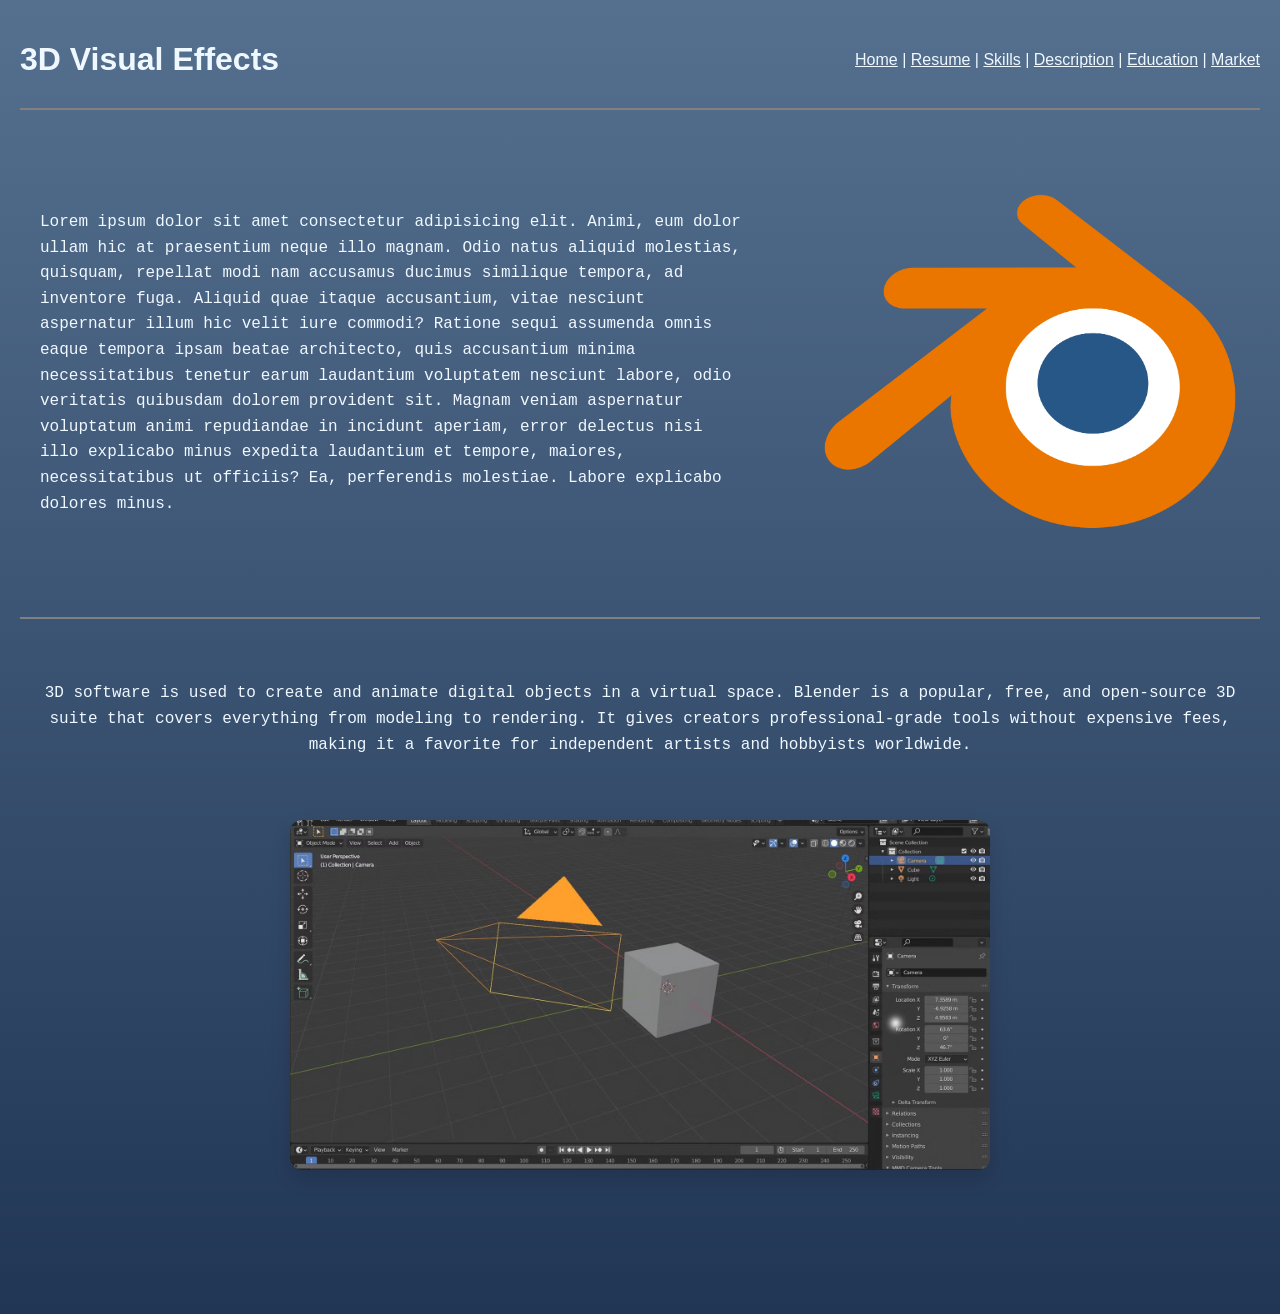
==== index.html @ e1143a76 "test" ====
<!DOCTYPE html>
<html>
    <head>
        <link rel="stylesheet" href="style.css">
    </head>
    <body class="background_1">
        <header class="site-header">
            <h1 class="h1_1_tag">3D Visual Effects</h1>
            <nav class="nav_1_tag">
                <a href="index.html" style="color: aliceblue;">Home</a> | <a href="resume.html" style="color: aliceblue;;">Resume</a> | <a href="skills.html" style="color: aliceblue;">Skills</a> |  <a href="JobDescription.html" style="color: aliceblue;">Description</a> | <a href="education.html" style="color: aliceblue;">Education</a> | <a href="JobMarket.html" style="color: aliceblue;">Market</a>
            </nav>
        </header>
        <hr color="gray">
        <section class="first_box" style="margin-top: 5%; margin-bottom: 5%;">
            <div class="intro-text">
                <p class="p_1_tag">Lorem ipsum dolor sit amet consectetur adipisicing elit. Animi, eum dolor ullam hic at praesentium neque illo magnam. Odio natus aliquid molestias, quisquam, repellat modi nam accusamus ducimus similique tempora, ad inventore fuga. Aliquid quae itaque accusantium, vitae nesciunt aspernatur illum hic velit iure commodi? Ratione sequi assumenda omnis eaque tempora ipsam beatae architecto, quis accusantium minima necessitatibus tenetur earum laudantium voluptatem nesciunt labore, odio veritatis quibusdam dolorem provident sit. Magnam veniam aspernatur voluptatum animi repudiandae in incidunt aperiam, error delectus nisi illo explicabo minus expedita laudantium et tempore, maiores, necessitatibus ut officiis? Ea, perferendis molestiae. Labore explicabo dolores minus.</p>
            </div>
            <div class="first_image">
                <img src="./public/blender.png" alt="Blender Logo">
            </div>
        </section>
        <hr color="gray">
        <p class="p_2_tag" style="margin-top: 5%;">3D software is used to create and animate digital objects in a virtual space. Blender is a popular, free, and open-source 3D suite that covers everything from modeling to rendering. It gives creators professional-grade tools without expensive fees, making it a favorite for independent artists and hobbyists worldwide.</p>
            <div class="fourth_image" style="margin-top: 5%; margin-bottom: 10%;">
                <img src="./public/viewport.png" alt="Blender Viewport">
            </div>
    </body>
</html>
---- style.css ----
.site-header {
	display: flex;
	align-items: center;
	justify-content: space-between;
    color: aliceblue;
}

.h1_1_tag {
    font-family: 'Franklin Gothic Medium', 'Arial Narrow', Arial, sans-serif;
}

.site-header h1 {
	margin: 5;
}

.nav_1_tag {
    font-family: 'Franklin Gothic Medium', 'Arial Narrow', Arial, sans-serif;
}

.p_1_tag {
    font-family: 'Courier New', 'Arial Narrow', Arial, sans-serif;
    margin: 0;
    line-height: 1.6;
    color: aliceblue;
}

.first_box {
    display: flex;
    align-items: center;
    gap: 30px;
    padding: 20px;
}

.intro-text {
    flex: 1 1 60%;
}

.first_image {
    flex: 1 1 40%;
    display: flex;
    justify-content: flex-end;
}

.first_image img {
    width: 100%;
    max-width: 420px;
    height: auto;
    border-radius: 12px;
/*    box-shadow: 0 8px 20px rgba(0, 0, 0, 0.15); */
    transition: transform 0.25s ease;
}

.first_image img:hover {
    transform: scale(1.04);
}

body {
    background-color: rgb(47, 79, 79);
    margin: 0;
    padding: 20px;
}

.p_2_tag {
    font-family: 'Courier New', 'Arial Narrow', Arial, sans-serif;
    margin: 5;
    line-height: 1.6;
    text-align: center;
    color: aliceblue;
}

.background_1 {
    min-height: 100vh;
    box-sizing: border-box;
  background-image: linear-gradient(to bottom, rgb(85, 112, 143), rgb(33, 54, 85));
}

.background_2 {
    min-height: 100vh;
    box-sizing: border-box;
  background-image: linear-gradient(to bottom, rgb(33, 56, 82), rgb(82, 100, 124));
}

.background_3 {
    min-height: 100vh;
    box-sizing: border-box;
  background-image: linear-gradient(to bottom, rgb(24, 62, 100), rgb(19, 40, 68));
}

.background_4 {
    min-height: 100vh;
    box-sizing: border-box;
  background-image: linear-gradient(to bottom, rgb(38, 48, 59), rgb(74, 114, 167));
}

.background_5 {
    min-height: 100vh;
    box-sizing: border-box;
  background-image: linear-gradient(to bottom, rgb(53, 91, 134), rgb(30, 50, 75));
}

.background_6 {
    min-height: 100vh;
    box-sizing: border-box;
  background-image: linear-gradient(to bottom, rgb(58, 96, 143), rgb(33, 45, 63));
}

@view-transition {
  navigation: auto;
}

.second_image {
    flex: 1 1 40%;
    display: flex;
    justify-content: center;
    margin-top: 4%;
    margin-bottom: 5%;
}

.second_image img {
    width: 100%;
    max-width: 420px;
    height: auto;
    border-radius: 12px;
    box-shadow: 0 8px 20px rgba(0, 0, 0, 0.15);
    transition: transform 0.25s ease;
}

.second_image img:hover {
    transform: scale(1.04);
}

.third_image {
    flex: 1 1 40%;
    display: flex;
    justify-content: center;
    margin-top: 4%;
    margin-bottom: 5%;
}

.third_image img {
    width: 100%;
    max-width: 420px;
    height: auto;
    border-radius: 12px;
/*    box-shadow: 0 8px 20px rgba(0, 0, 0, 0.15); */
    transition: transform 0.25s ease;
}

.third_image img:hover {
    transform: scale(1.04);
}

.p_3_tag {
    font-family: 'Courier New', 'Arial Narrow', Arial, sans-serif;
    margin: 5;
    line-height: 1.6;
    text-align: center;
    color: aliceblue;
}

.fourth_image {
    flex: 1 1 40%;
    display: flex;
    justify-content: center;
    margin-top: 4%;
    margin-bottom: 5%;
}

.fourth_image img {
    width: 100%;
    max-width: 700px;
    height: auto;
    border-radius: 12px;
    box-shadow: 0 8px 20px rgba(0, 0, 0, 0.15);
    transition: transform 0.25s ease;
}

.fourth_image img:hover {
    transform: scale(1.04);
}

.fith_image {
    flex: 1 1 40%;
    display: flex;
    justify-content: center;
    margin-top: 4%;
    margin-bottom: 5%;
}

.fith_image img {
    width: 100%;
    max-width: 700px;
    height: auto;
    border-radius: 12px;
    box-shadow: 0 8px 20px rgba(0, 0, 0, 0.15);
    transition: transform 0.25s ease;
}

.fith_image img:hover {
    transform: scale(1.04);
}
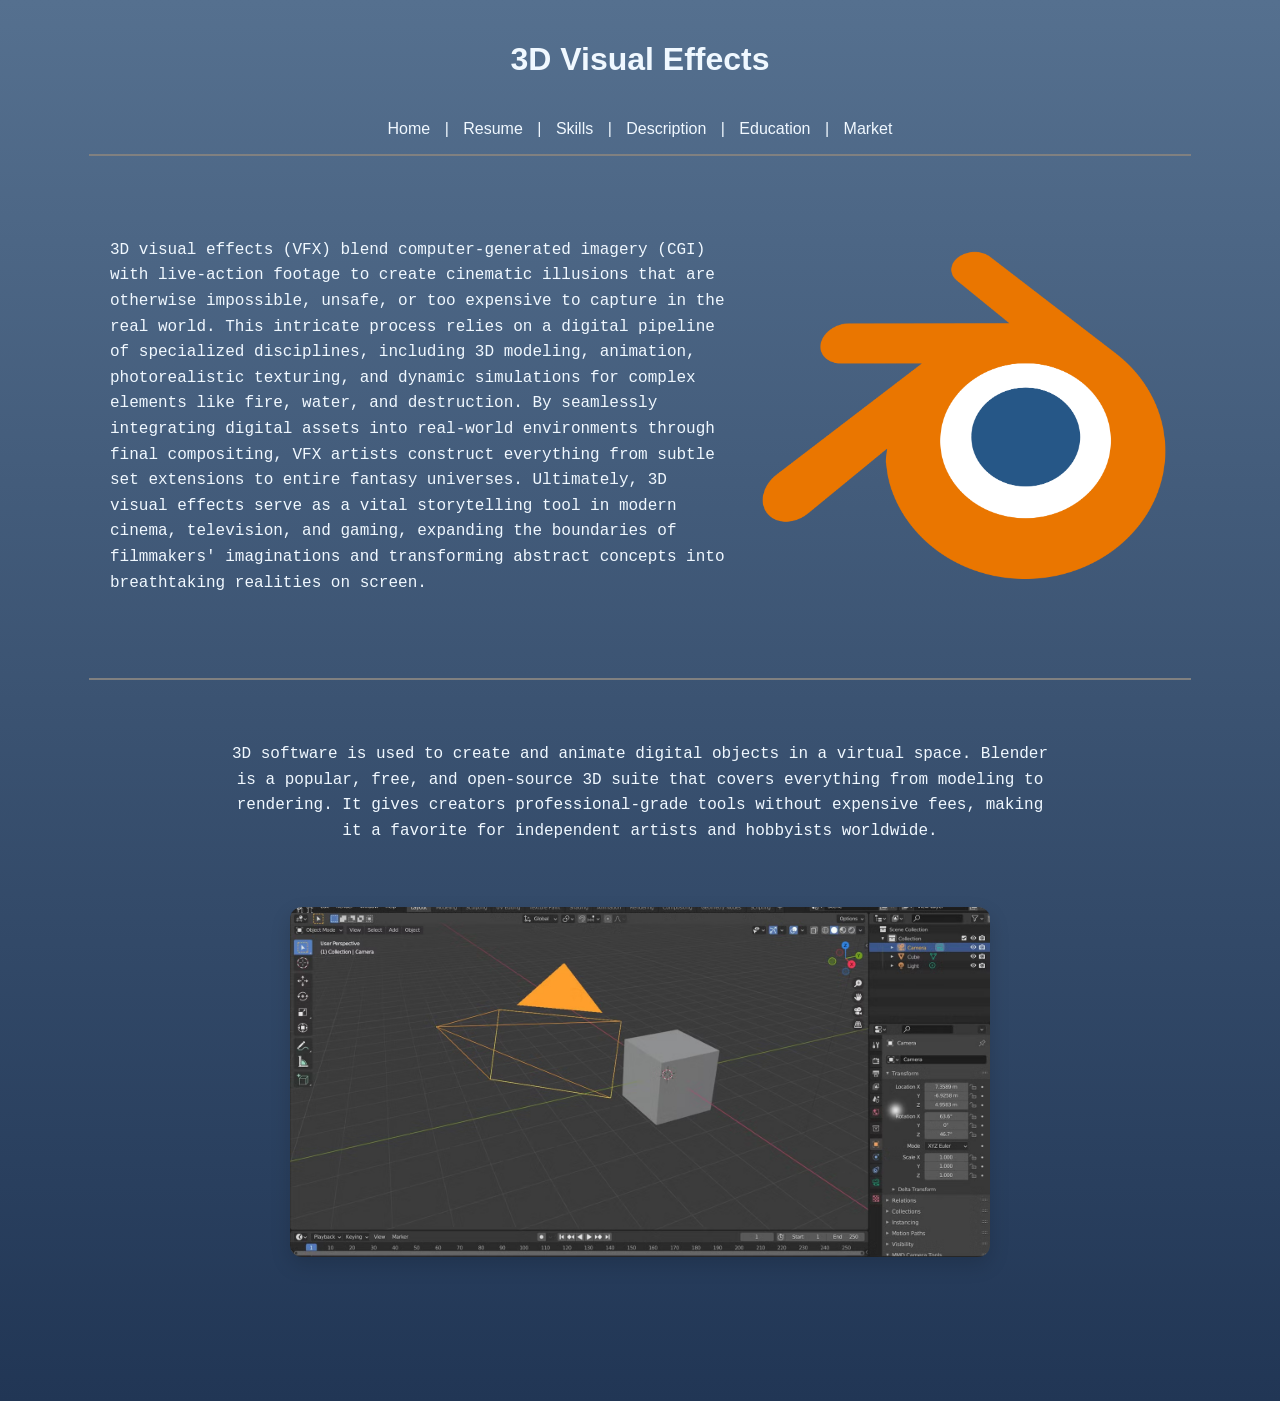
==== commit bee34e12: "Update content and styles for improved layout and readability" ====
--- a/index.html
+++ b/index.html
@@ -13,7 +13,7 @@
         <hr color="gray">
         <section class="first_box" style="margin-top: 5%; margin-bottom: 5%;">
             <div class="intro-text">
-                <p class="p_1_tag">Lorem ipsum dolor sit amet consectetur adipisicing elit. Animi, eum dolor ullam hic at praesentium neque illo magnam. Odio natus aliquid molestias, quisquam, repellat modi nam accusamus ducimus similique tempora, ad inventore fuga. Aliquid quae itaque accusantium, vitae nesciunt aspernatur illum hic velit iure commodi? Ratione sequi assumenda omnis eaque tempora ipsam beatae architecto, quis accusantium minima necessitatibus tenetur earum laudantium voluptatem nesciunt labore, odio veritatis quibusdam dolorem provident sit. Magnam veniam aspernatur voluptatum animi repudiandae in incidunt aperiam, error delectus nisi illo explicabo minus expedita laudantium et tempore, maiores, necessitatibus ut officiis? Ea, perferendis molestiae. Labore explicabo dolores minus.</p>
+                <p class="p_1_tag">3D visual effects (VFX) blend computer-generated imagery (CGI) with live-action footage to create cinematic illusions that are otherwise impossible, unsafe, or too expensive to capture in the real world. This intricate process relies on a digital pipeline of specialized disciplines, including 3D modeling, animation, photorealistic texturing, and dynamic simulations for complex elements like fire, water, and destruction. By seamlessly integrating digital assets into real-world environments through final compositing, VFX artists construct everything from subtle set extensions to entire fantasy universes. Ultimately, 3D visual effects serve as a vital storytelling tool in modern cinema, television, and gaming, expanding the boundaries of filmmakers' imaginations and transforming abstract concepts into breathtaking realities on screen.</p>
             </div>
             <div class="first_image">
                 <img src="./public/blender.png" alt="Blender Logo">
--- a/style.css
+++ b/style.css
@@ -1,7 +1,12 @@
 .site-header {
 	display: flex;
-	align-items: center;
-	justify-content: space-between;
+    flex-direction: column;
+    align-items: center;
+    justify-content: center;
+    gap: 12px;
+    max-width: 1100px;
+    margin: 0 auto;
+    text-align: center;
     color: aliceblue;
 }
 
@@ -15,6 +20,25 @@
 
 .nav_1_tag {
     font-family: 'Franklin Gothic Medium', 'Arial Narrow', Arial, sans-serif;
+    text-align: center;
+}
+
+.nav_1_tag a {
+    display: inline-block;
+    padding: 8px 10px;
+    border-radius: 4px;
+    text-decoration: none;
+    transition: background-color 0.2s ease, box-shadow 0.2s ease;
+}
+
+.nav_1_tag a:hover {
+    background-color: rgba(255, 255, 255, 0.2);
+    box-shadow: 0 0 0 1px rgba(255, 255, 255, 0.3);
+}
+
+.nav_1_tag a:focus-visible {
+    outline: 2px solid aliceblue;
+    outline-offset: 2px;
 }
 
 .p_1_tag {
@@ -29,6 +53,10 @@
     align-items: center;
     gap: 30px;
     padding: 20px;
+    box-sizing: border-box;
+    max-width: 1100px;
+    margin-left: auto;
+    margin-right: auto;
 }
 
 .intro-text {
@@ -60,9 +88,18 @@
     padding: 20px;
 }
 
+hr {
+    max-width: 1100px;
+    margin-left: auto;
+    margin-right: auto;
+}
+
 .p_2_tag {
+    max-width: 850px;
     font-family: 'Courier New', 'Arial Narrow', Arial, sans-serif;
-    margin: 5;
+    margin: 5% auto;
+    padding: 0 12px;
+    box-sizing: border-box;
     line-height: 1.6;
     text-align: center;
     color: aliceblue;
@@ -162,6 +199,10 @@
     flex: 1 1 40%;
     display: flex;
     justify-content: center;
+    box-sizing: border-box;
+    max-width: 900px;
+    margin-left: auto;
+    margin-right: auto;
     margin-top: 4%;
     margin-bottom: 5%;
 }
@@ -198,4 +239,15 @@
 
 .fith_image img:hover {
     transform: scale(1.04);
+}
+
+@media (max-width: 680px) {
+    .first_box {
+        flex-direction: column;
+    }
+
+    .first_image {
+        justify-content: center;
+        width: 100%;
+    }
 }
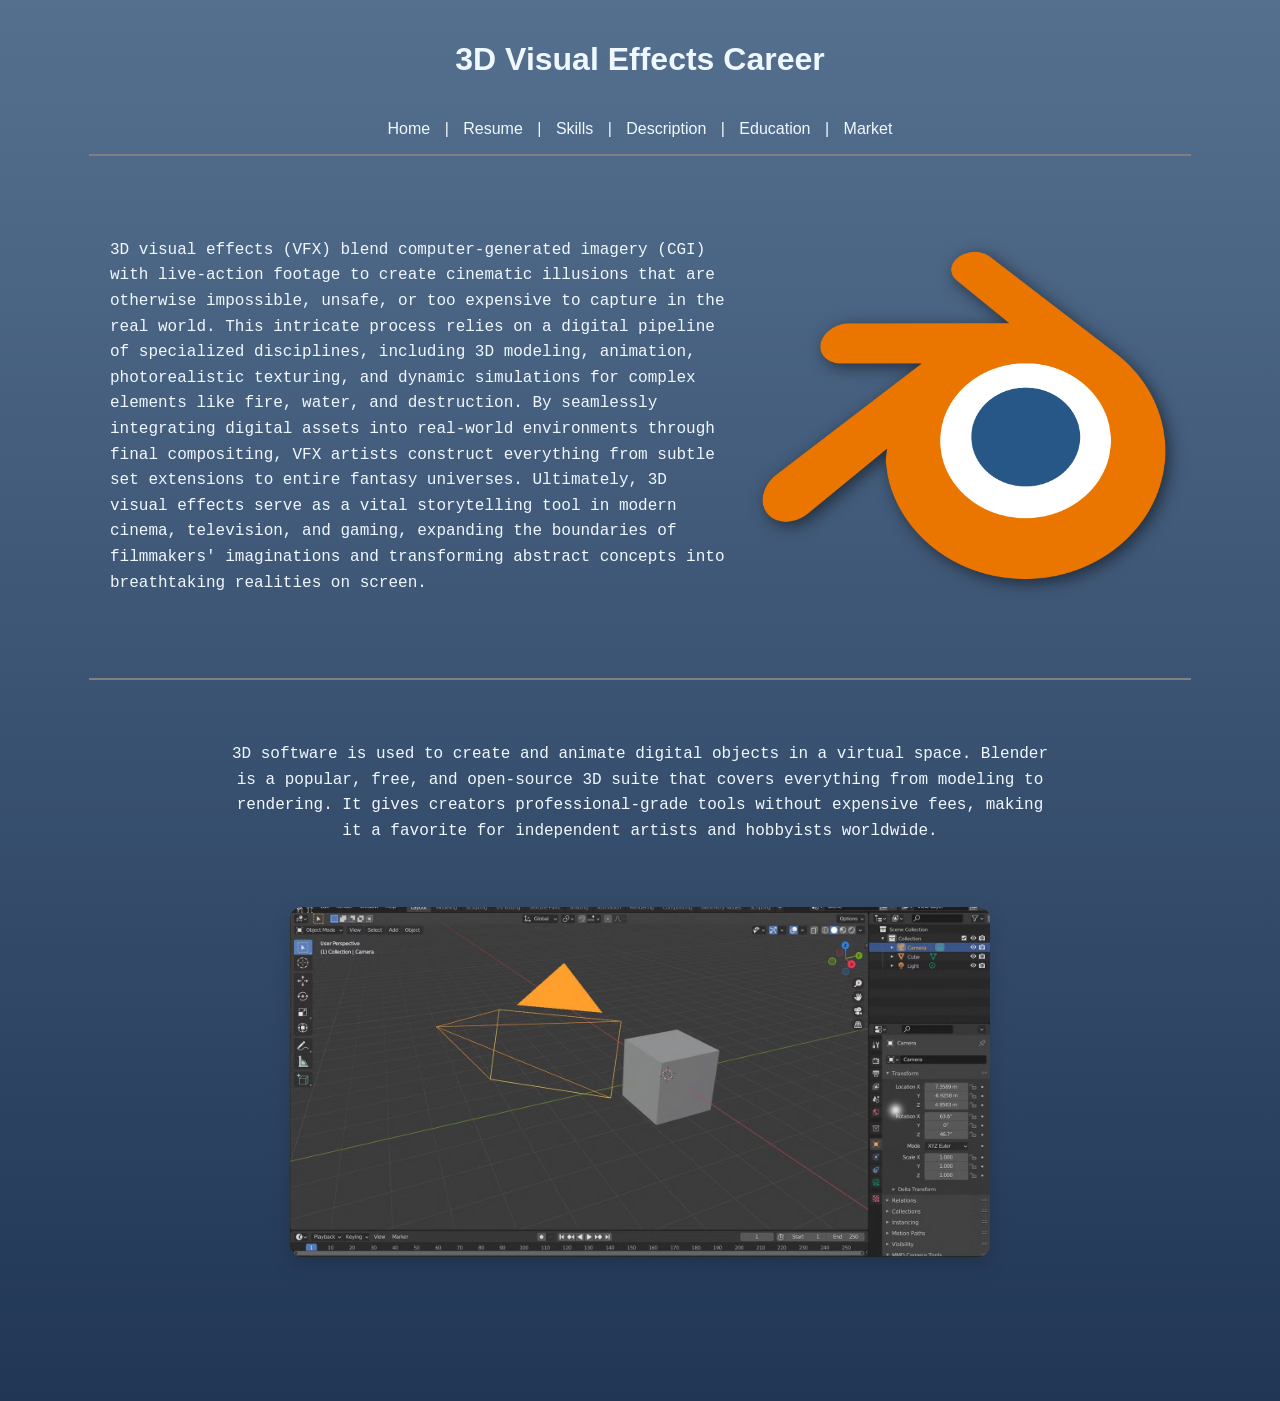
==== commit 1410b913: "Update header title to reflect full career focus in 3D Visual Effects" ====
--- a/index.html
+++ b/index.html
@@ -5,7 +5,7 @@
     </head>
     <body class="background_1">
         <header class="site-header">
-            <h1 class="h1_1_tag">3D Visual Effects</h1>
+            <h1 class="h1_1_tag">3D Visual Effects Career</h1>
             <nav class="nav_1_tag">
                 <a href="index.html" style="color: aliceblue;">Home</a> | <a href="resume.html" style="color: aliceblue;;">Resume</a> | <a href="skills.html" style="color: aliceblue;">Skills</a> |  <a href="JobDescription.html" style="color: aliceblue;">Description</a> | <a href="education.html" style="color: aliceblue;">Education</a> | <a href="JobMarket.html" style="color: aliceblue;">Market</a>
             </nav>
--- a/style.css
+++ b/style.css
@@ -67,6 +67,7 @@
     flex: 1 1 40%;
     display: flex;
     justify-content: flex-end;
+    filter: drop-shadow(4px 4px 8px rgba(0, 0, 0, 0.5));
 }
 
 .first_image img {
@@ -74,7 +75,6 @@
     max-width: 420px;
     height: auto;
     border-radius: 12px;
-/*    box-shadow: 0 8px 20px rgba(0, 0, 0, 0.15); */
     transition: transform 0.25s ease;
 }
 
@@ -120,7 +120,7 @@
 .background_3 {
     min-height: 100vh;
     box-sizing: border-box;
-  background-image: linear-gradient(to bottom, rgb(24, 62, 100), rgb(19, 40, 68));
+  background-image: linear-gradient(to bottom, rgb(59, 84, 109), rgb(15, 52, 99));
 }
 
 .background_4 {
@@ -179,7 +179,6 @@
     max-width: 420px;
     height: auto;
     border-radius: 12px;
-/*    box-shadow: 0 8px 20px rgba(0, 0, 0, 0.15); */
     transition: transform 0.25s ease;
 }
 
@@ -241,6 +240,203 @@
     transform: scale(1.04);
 }
 
+.nav-link {
+    color: black;
+}
+
+.resume-page {
+    font-family: 'Inter', sans-serif;
+    background-color: #f7f7f7;
+    color: #333333;
+    line-height: 1.5;
+    padding: 40px 20px;
+}
+
+.resume-container {
+    max-width: 850px;
+    margin: 0 auto;
+    background-color: #fdfbfc;
+    padding: 50px 60px;
+    box-shadow: 0 4px 12px rgba(0, 0, 0, 0.05);
+    border-radius: 4px;
+}
+
+.resume-container header {
+    display: flex;
+    justify-content: space-between;
+    align-items: flex-start;
+    border-bottom: 1px solid #000000;
+    padding-bottom: 15px;
+    margin-bottom: 15px;
+}
+
+.resume-container .header-left {
+    flex: 1;
+}
+
+.resume-container .name {
+    font-size: 42px;
+    font-weight: 300;
+    letter-spacing: 12px;
+    line-height: 1.1;
+    text-transform: uppercase;
+}
+
+.resume-container .name .bold {
+    font-weight: 700;
+    display: block;
+    margin-top: 5px;
+}
+
+.resume-container .subtitle {
+    font-size: 15px;
+    font-weight: 500;
+    letter-spacing: 6px;
+    text-transform: uppercase;
+    margin-top: 15px;
+    color: #222222;
+}
+
+.resume-container .header-right {
+    text-align: right;
+    font-size: 13px;
+    color: #444444;
+    line-height: 1.6;
+    padding-left: 20px;
+    border-left: 1px solid #cccccc;
+    min-height: 90px;
+}
+
+.resume-container .header-right a {
+    color: #666666;
+    text-decoration: underline;
+}
+
+.resume-container .main-content {
+    display: flex;
+    gap: 50px;
+    margin-top: 25px;
+}
+
+.resume-container .left-col {
+    flex: 1.1;
+}
+
+.resume-container .right-col {
+    flex: 1.9;
+}
+
+.resume-container h2 {
+    font-size: 18px;
+    font-weight: 700;
+    text-transform: uppercase;
+    letter-spacing: 3px;
+    border-bottom: 1px solid #000000;
+    padding-bottom: 5px;
+    margin-bottom: 15px;
+    margin-top: 25px;
+}
+
+.resume-container h2:first-of-type {
+    margin-top: 0;
+}
+
+.resume-container .right-col h2 {
+    margin-top: 30px;
+}
+
+.resume-container .right-col h2:first-of-type {
+    margin-top: 0;
+}
+
+.resume-container h3 {
+    font-size: 14px;
+    font-weight: 700;
+    color: #111111;
+    margin-top: 15px;
+    margin-bottom: 2px;
+}
+
+.resume-container .sub-heading {
+    font-size: 13px;
+    font-weight: 500;
+    color: #555555;
+    margin-bottom: 8px;
+}
+
+.resume-container p,
+.resume-container li {
+    font-size: 13.5px;
+    color: #444444;
+}
+
+.resume-container p {
+    margin-bottom: 15px;
+}
+
+.resume-container ul {
+    list-style-type: none;
+    padding-left: 0;
+}
+
+.resume-container li {
+    position: relative;
+    padding-left: 15px;
+    margin-bottom: 8px;
+}
+
+.resume-container li::before {
+    content: "•";
+    position: absolute;
+    left: 0;
+    color: #333333;
+    font-size: 14px;
+}
+
+.resume-container .left-col li {
+    margin-bottom: 12px;
+}
+
+.resume-container .bold-text {
+    font-weight: 700;
+    color: #111111;
+}
+
+.resume-container .italic-text {
+    font-style: italic;
+}
+
+.resume-container .exp-block {
+    margin-bottom: 20px;
+}
+
+@media (max-width: 768px) {
+    .resume-page {
+        padding: 10px;
+    }
+
+    .resume-container {
+        padding: 30px 20px;
+    }
+
+    .resume-container header {
+        flex-direction: column;
+        gap: 15px;
+    }
+
+    .resume-container .header-right {
+        text-align: left;
+        padding-left: 0;
+        border-left: none;
+        min-height: auto;
+    }
+
+    .resume-container .main-content {
+        flex-direction: column;
+        gap: 30px;
+    }
+}
+
 @media (max-width: 680px) {
     .first_box {
         flex-direction: column;
